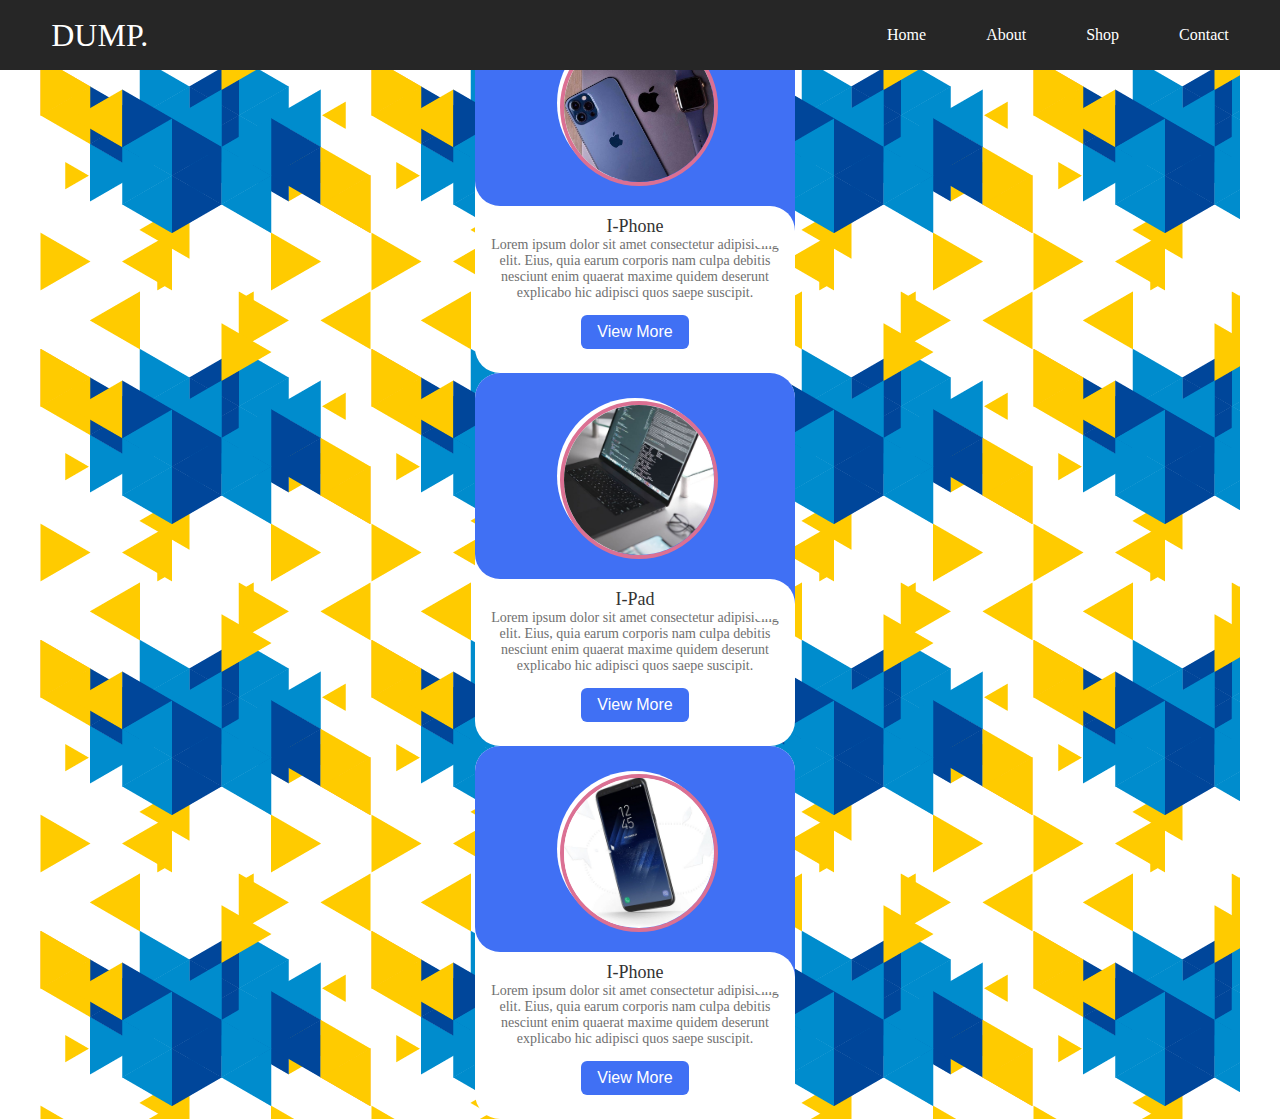
==== pages/index.html @ 40ee1db7 "first commit" ====
<!DOCTYPE html>
<html lang="en">

<head>
    <meta charset="UTF-8">
    <meta name="viewport" content="width=device-width, initial-scale=1.0">
    <title>Document</title>
    <link rel="stylesheet" href="style.css">
</head>

<body>
    <header>
        <div class="container">
            <nav class="navbar">
                <a href="#" class="nav-branding">DUMP.</a>
                <ul class="nav-menu">
                    <li class="nav-item">
                        <a href="#" class="nav-link">Home</a>
                    </li>
                    <li class="nav-item">
                        <a href="about.html" class="nav-link">About</a>
                    </li>
                    <li class="nav-item">
                        <a href="shop.html" class="nav-link">Shop</a>
                    </li>
                    <li class="nav-item">
                        <a href="contact.html" class="nav-link">Contact</a>
                    </li>
                </ul>
                <div class="hamburger">
                    <span class="bar"></span>
                    <span class="bar"></span>
                    <span class="bar"></span>
                </div>
            </nav>
        </div>
    </header>

    <!-- main -->

    <main>
        <div class="slide-content">
            <div class="card-wrapper">
                <div class="card">
                    <div class="image-content">
                        <span class="overlay"></span>

                        <div class="card-image">
                            <img src="../asset/Abilerim ve İkizim (TAMAMLANDI).jpeg" alt="" class="card-img">
                        </div>
                    </div>
                    <div class="card-content">
                        <h2 class="item">I-Phone</h2>
                        <p class="description">Lorem ipsum dolor sit amet consectetur adipisicing elit. Eius, quia
                            earum corporis nam culpa debitis nesciunt enim quaerat maxime quidem deserunt explicabo
                            hic adipisci quos saepe suscipit.
                        </p>

                        <button class="button">View More</button>
                    </div>
                </div>

                <div class="card-wrapper">
                    <div class="card">
                        <div class="image-content">
                            <span class="overlay"></span>

                            <div class="card-image">
                                <img src="../asset/Laptop.jpeg" alt="" class="card-img">
                            </div>
                        </div>
                        <div class="card-content">
                            <h2 class="item">I-Pad</h2>
                            <p class="description">Lorem ipsum dolor sit amet consectetur adipisicing elit. Eius,
                                quia
                                earum corporis nam culpa debitis nesciunt enim quaerat maxime quidem deserunt
                                explicabo
                                hic adipisci quos saepe suscipit.
                            </p>

                            <button class="button">View More</button>
                        </div>
                    </div>
                </div>

                <div class="card-wrapper">
                    <div class="card">
                        <div class="image-content">
                            <span class="overlay"></span>

                            <div class="card-image">
                                <img src="../asset/The Only Certified Phone Repair in Singapore.jpeg" alt=""
                                    class="card-img">
                            </div>
                        </div>
                        <div class="card-content">
                            <h2 class="item">I-Phone</h2>
                            <p class="description">Lorem ipsum dolor sit amet consectetur adipisicing elit. Eius,
                                quia
                                earum corporis nam culpa debitis nesciunt enim quaerat maxime quidem deserunt
                                explicabo
                                hic adipisci quos saepe suscipit.
                            </p>

                            <button class="button">View More</button>
                        </div>
                    </div>
                </div>

            </div>
        </div>


        <!-- about -->
        <div id="about">

        </div>


    </main>



    <script src="script.js">

    </script>
</body>

</html>
---- pages/style.css ----
@import url('https://fonts.googleapis.com/css2?family=Poppins:wght@300;400;500;600&display=swap');

* {
  padding: 0;
  margin: 0;
}

header {
  background-color: #262626;
  position: fixed;
  top: 0;left: 0;right: 0;
  display: flex;
  align-items: center;
  justify-content: center;
  z-index: 1000;
}

li {
  list-style: none;
}

a {
  color: white;
  text-decoration: none;
}

.container {
  max-width: 1224px;
  width: 92%;
  margin: 0 auto;
}

.navbar {
  min-height: 70px;
  display: flex;
  justify-content: space-between;
  align-items: center;
}

.nav-branding {
  font-size: 2rem;
}

.nav-menu {
  display: flex;
  justify-content: space-between;
  align-items: center;
  gap: 60px;
}

.nav-link {
  transition: 0.3s ease-out;
}

.nav-link:hover {
  color: dodgerblue;
}

.hamburger {
  display: none;
  cursor: pointer;
}

.bar {
  display: block;
  width: 25px;
  height: 3px;
  margin: 5px auto;
  -webkit-transition: all 0.3s ease;
  transition: all 0.3s ease;
  background-color: white;
}

@media(max-width:1024px) {
  .hamburger {
    display: block;
  }

  .hamburger.active .bar:nth-child(2) {
    opacity: 0;
  }

  .hamburger.active .bar:nth-child(1) {
    transform: translateY(8px) rotate(45deg);
  }

  .hamburger.active .bar:nth-child(3) {
    transform: translateY(-8px) rotate(-45deg);
  }

  .nav-menu {
    position: fixed;
    left: -100%;
    top: 70px;
    gap: 0;
    flex-direction: column;
    background-color: #262626;
    width: 100%;
    text-align: center;
    transition: 0.3s;
  }

  .nav-item {
    margin: 16px 0;
  }

  .nav-menu.active {
    left: 0;
  }
}

/* section */
.slide-content {
  min-height: 100vh;
  display: flex;
  align-items: center;
  justify-content: center;
  background: url(../asset/bg2.png),url(../asset/bg1.png);
}
.card-wrapper {
  flex: 0 0 auto; 
  margin-right: 10px; 
  width: 320px; 
}
.slide-container{
  display: flex;
  overflow-x: auto;
  max-width: 1120px;
  width: 100%;
  background-color: grey;
  padding: 40px 0;
}

.slide-content {
  scroll-snap-type: x mandatory;
  overflow-x: scroll;
  margin: 0 40px;
}

.card {
  width: 320px;
  border-radius: 25px;
  background-color: #fff;
}

.image-content,
.card-content {
  display: flex;
  flex-direction: column;
  align-items: center;
  padding: 10px 14px;
}
.image-content{
  position: relative;
  row-gap: 5px;
  padding: 25px 0;
}
.overlay{
  position: absolute;
  left: 0;
  top: 0;
  height: 100%;
  width: 100%;
  background-color: #4070f4;
  border-radius: 25px 25px 0 25px;
}
.overlay::before,
.overlay::after{
  content: '';
  position: absolute;
  right: 0;
  bottom: -40px;
  height: 40px;
  width: 40px;
  background-color: #4070f4;
}
.overlay::after{
  border-radius: 0 25px 0 0;
  background-color: #fff;
}
.card-image {
  position: relative;
  height: 150px;
  width: 150px;
  border-radius: 50%;
  background: #fff;
  padding: 3px;
}

.card-image .card-img {
  height: 100%;
  width: 100%;
  object-fit: cover;
  border-radius: 50%;
  border: 4px solid palevioletred;
}
.item{
  font-size: 18px;
  font-weight: 500;
  color: #333;
}
.description{
  font-size: 14px;
  color: #707070;
  text-align: center;
}
.button{
  border: none;
  font-size: 16px;
  color: #fff;
  padding: 8px 16px;
  background-color: #4070f4;
  border-radius: 6px;
  margin: 14px;
  cursor: pointer;
  transition: all 0.3s ease ;
}
.button:hover{
  background: #265df2;
}


/* ABOUT */
.propil {
  max-width: 715px;
  margin: 0 auto 50px;
  padding: 15px;
  font-size: 14px;
  color: #666;
  line-height: 30px;
  text-align: left;
  border: 1px solid #ccc;
  border-radius: 5px;

}

h3 {
  text-align: center;
}

.moreblas {
  display: block;
  width: 178px;
  height: 45px;
  margin: 0 auto;
  cursor: pointer;
  background-color: #f0f0f0;
  border: 1px solid #ccc;
  border-radius: 5px;
  text-align: center;
  line-height: 45px;
  text-decoration: none;
  color: #666;
}

.moreblas img {
  width: 16px;
  height: 16px;
  margin-right: 5px;
  vertical-align: middle;
}

.showimg {
  display: none;
}

/* Add class to trigger the fade-in animation */
.founder-profile.fade-in {
  opacity: 1;
}

.photo {
  flex: 1;
}

.photo img {
  width: 269px;
  height: 360px;
  padding: 10px;
  display: block;
}

.founder-profile {
  display: flex;
  border: 2px solid black;
  align-items: center;
  width: 60%;
  height: 400px;
  margin: 0 auto;
  padding: 15px;
  opacity: 0;
  /* Initial opacity set to 0 */
  transition: opacity 0.5s ease;
}

.ket {
  flex: 2;
  padding-left: 20px;
}
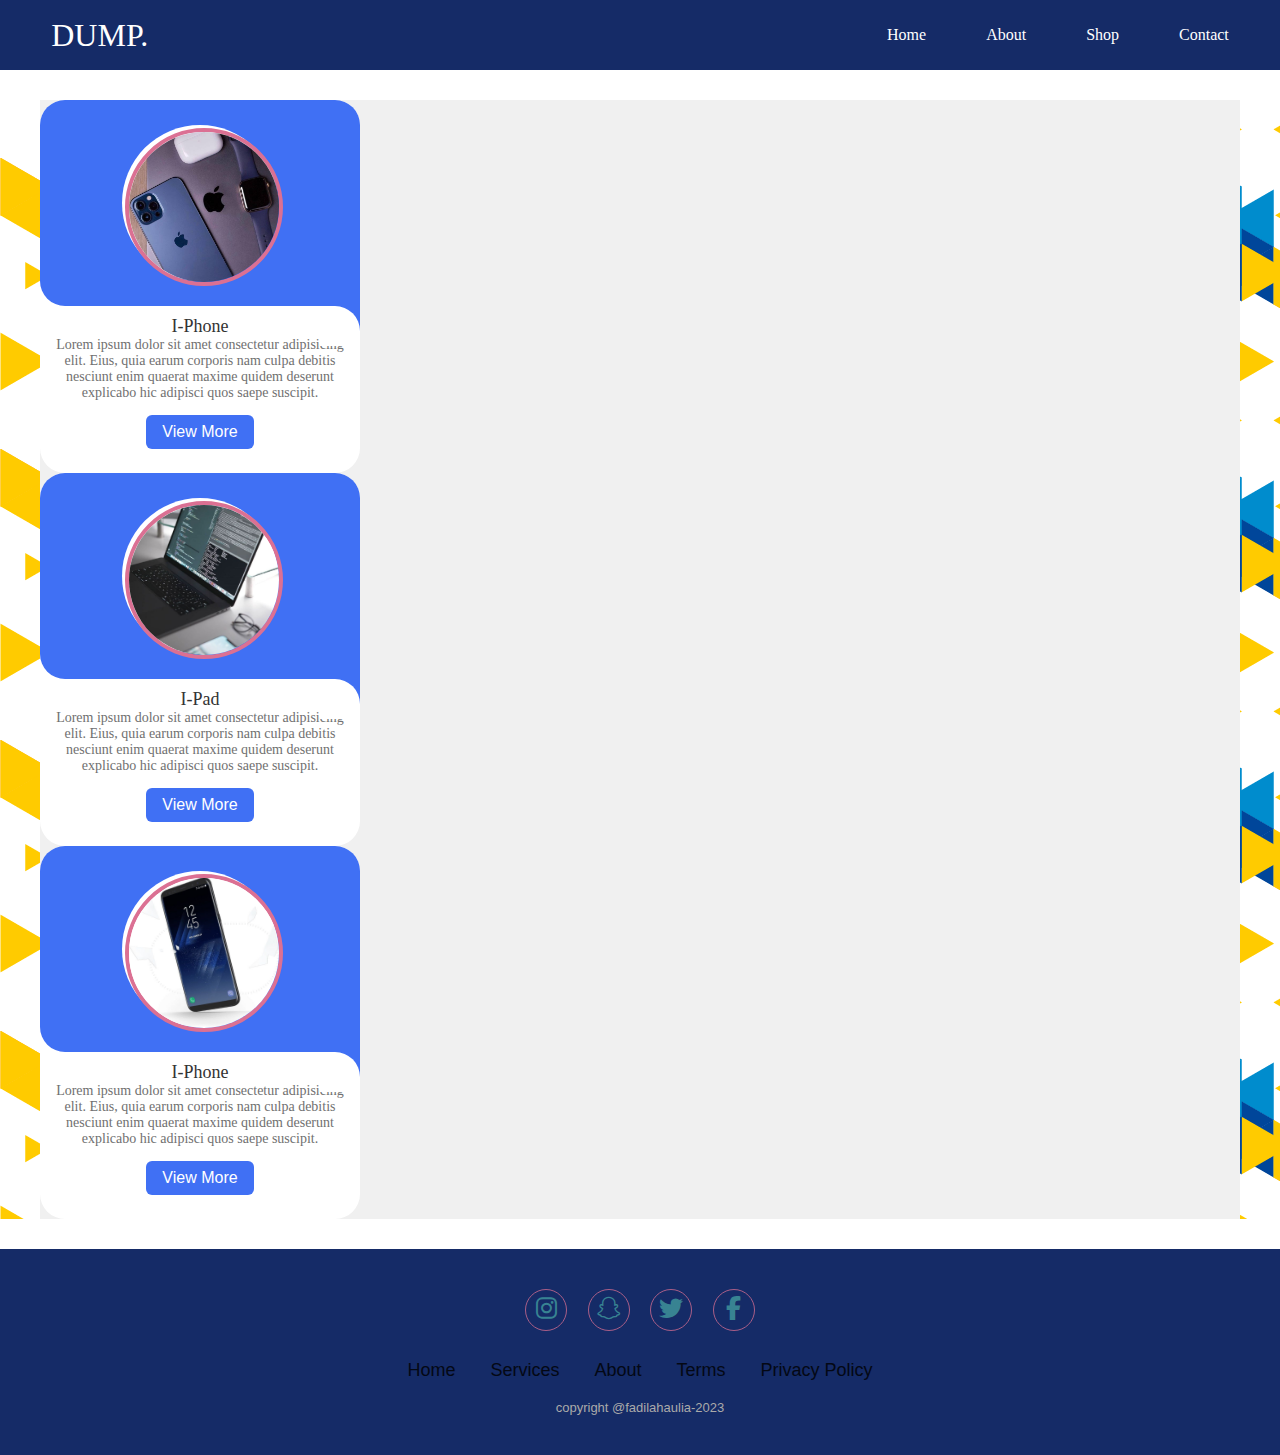
==== commit 8f3aa697: "up" ====
--- a/pages/index.html
+++ b/pages/index.html
@@ -6,6 +6,7 @@
     <meta name="viewport" content="width=device-width, initial-scale=1.0">
     <title>Document</title>
     <link rel="stylesheet" href="style.css">
+    <link rel="stylesheet" href="https://cdnjs.cloudflare.com/ajax/libs/font-awesome/6.4.0/css/all.min.css">
 </head>
 
 <body>
@@ -41,6 +42,7 @@
     <main>
         <div class="slide-content">
             <div class="card-wrapper">
+
                 <div class="card">
                     <div class="image-content">
                         <span class="overlay"></span>
@@ -118,7 +120,36 @@
 
 
     </main>
-
+    <footer>
+        <div class="footer">
+            <div class="social">
+                <a href="#"><i class="fab fa-instagram"></i></a>
+                <a href="#"><i class="fab fa-snapchat"></i></a>
+                <a href="#"><i class="fab fa-twitter"></i></a>
+                <a href="#"><i class="fab fa-facebook-f"></i></a>
+            </div>
+            <ul class="list">
+                <li>
+                    <a href="#">Home</a>
+                </li>
+                <li>
+                    <a href="#">Services</a>
+                </li>
+                <li>
+                    <a href="#">About</a>
+                </li>
+                <li>
+                    <a href="#">Terms</a>
+                </li>
+                <li>
+                    <a href="#">Privacy Policy</a>
+                </li>
+            </ul>
+            <p class="copy">
+                copyright @fadilahaulia-2023
+            </p>
+        </div>
+    </footer>
 
 
     <script src="script.js">
--- a/pages/style.css
+++ b/pages/style.css
@@ -4,9 +4,8 @@
   padding: 0;
   margin: 0;
 }
-
 header {
-  background-color: #262626;
+  background-color: #152b67;
   position: fixed;
   top: 0;left: 0;right: 0;
   display: flex;
@@ -14,53 +13,43 @@
   justify-content: center;
   z-index: 1000;
 }
-
 li {
   list-style: none;
 }
-
 a {
   color: white;
   text-decoration: none;
 }
-
 .container {
   max-width: 1224px;
   width: 92%;
   margin: 0 auto;
 }
-
 .navbar {
   min-height: 70px;
   display: flex;
   justify-content: space-between;
   align-items: center;
 }
-
 .nav-branding {
   font-size: 2rem;
 }
-
 .nav-menu {
   display: flex;
   justify-content: space-between;
   align-items: center;
   gap: 60px;
 }
-
 .nav-link {
   transition: 0.3s ease-out;
 }
-
 .nav-link:hover {
-  color: dodgerblue;
-}
-
+  color: palevioletred;
+}
 .hamburger {
   display: none;
   cursor: pointer;
 }
-
 .bar {
   display: block;
   width: 25px;
@@ -70,24 +59,19 @@
   transition: all 0.3s ease;
   background-color: white;
 }
-
 @media(max-width:1024px) {
   .hamburger {
     display: block;
   }
-
   .hamburger.active .bar:nth-child(2) {
     opacity: 0;
   }
-
   .hamburger.active .bar:nth-child(1) {
     transform: translateY(8px) rotate(45deg);
   }
-
   .hamburger.active .bar:nth-child(3) {
     transform: translateY(-8px) rotate(-45deg);
   }
-
   .nav-menu {
     position: fixed;
     left: -100%;
@@ -99,23 +83,17 @@
     text-align: center;
     transition: 0.3s;
   }
-
   .nav-item {
     margin: 16px 0;
   }
-
   .nav-menu.active {
     left: 0;
   }
 }
 
 /* section */
-.slide-content {
-  min-height: 100vh;
-  display: flex;
-  align-items: center;
-  justify-content: center;
-  background: url(../asset/bg2.png),url(../asset/bg1.png);
+main{
+  background: url(../asset/bg1.png),url(../asset/bg2.png);
 }
 .card-wrapper {
   flex: 0 0 auto; 
@@ -130,19 +108,17 @@
   background-color: grey;
   padding: 40px 0;
 }
-
 .slide-content {
+  margin: 100px 40px 30px;
   scroll-snap-type: x mandatory;
   overflow-x: scroll;
-  margin: 0 40px;
-}
-
+  background-color: #f0f0f0;
+} 
 .card {
   width: 320px;
   border-radius: 25px;
   background-color: #fff;
 }
-
 .image-content,
 .card-content {
   display: flex;
@@ -186,7 +162,6 @@
   background: #fff;
   padding: 3px;
 }
-
 .card-image .card-img {
   height: 100%;
   width: 100%;
@@ -231,13 +206,10 @@
   text-align: left;
   border: 1px solid #ccc;
   border-radius: 5px;
-
-}
-
+}
 h3 {
   text-align: center;
 }
-
 .moreblas {
   display: block;
   width: 178px;
@@ -252,14 +224,12 @@
   text-decoration: none;
   color: #666;
 }
-
 .moreblas img {
   width: 16px;
   height: 16px;
   margin-right: 5px;
   vertical-align: middle;
 }
-
 .showimg {
   display: none;
 }
@@ -296,4 +266,65 @@
 .ket {
   flex: 2;
   padding-left: 20px;
+}
+
+
+/* FOOTER */
+footer{
+  font-family: 'Segoe UI', Tahoma, Geneva, Verdana, sans-serif;
+  font-weight: 400;
+  background-color: #152b67;
+}
+.footer{
+padding: 40px 0;
+}
+.footer .social{
+  text-align: center;
+  padding-bottom: 25px;
+  color: rgb(68, 161, 161);
+}
+.footer .social a{
+  font-size: 24px;
+  color: inherit;
+  border: 1px solid palevioletred;
+  width: 40px;
+  height: 40px;
+  line-height: 38px;
+  display: inline-block;
+  text-align: center;
+  border-radius: 50%;
+  margin: 0 8px;
+  opacity: 0.75;
+}
+.footer .social a:hover{
+opacity: 0.9;
+color: palevioletred;
+}
+.footer ul{
+margin-top: 0;
+padding: 0;
+list-style: none;
+font-size: 18px;
+line-height: 1.6;
+margin-bottom: 0;
+text-align: center;
+}
+.footer ul li a{
+  color: inherit;
+  text-decoration: none;
+  opacity: 0.8;
+}
+.footer ul li{
+display: inline-block;
+padding: 0 15px;
+}
+.footer ul li a:hover{
+  opacity: 1;
+  color: palevioletred;
+}
+.footer .copy{
+  margin-top: 15px;
+  text-align: center;
+  font-size: 13px;
+  color: #aaa;
 }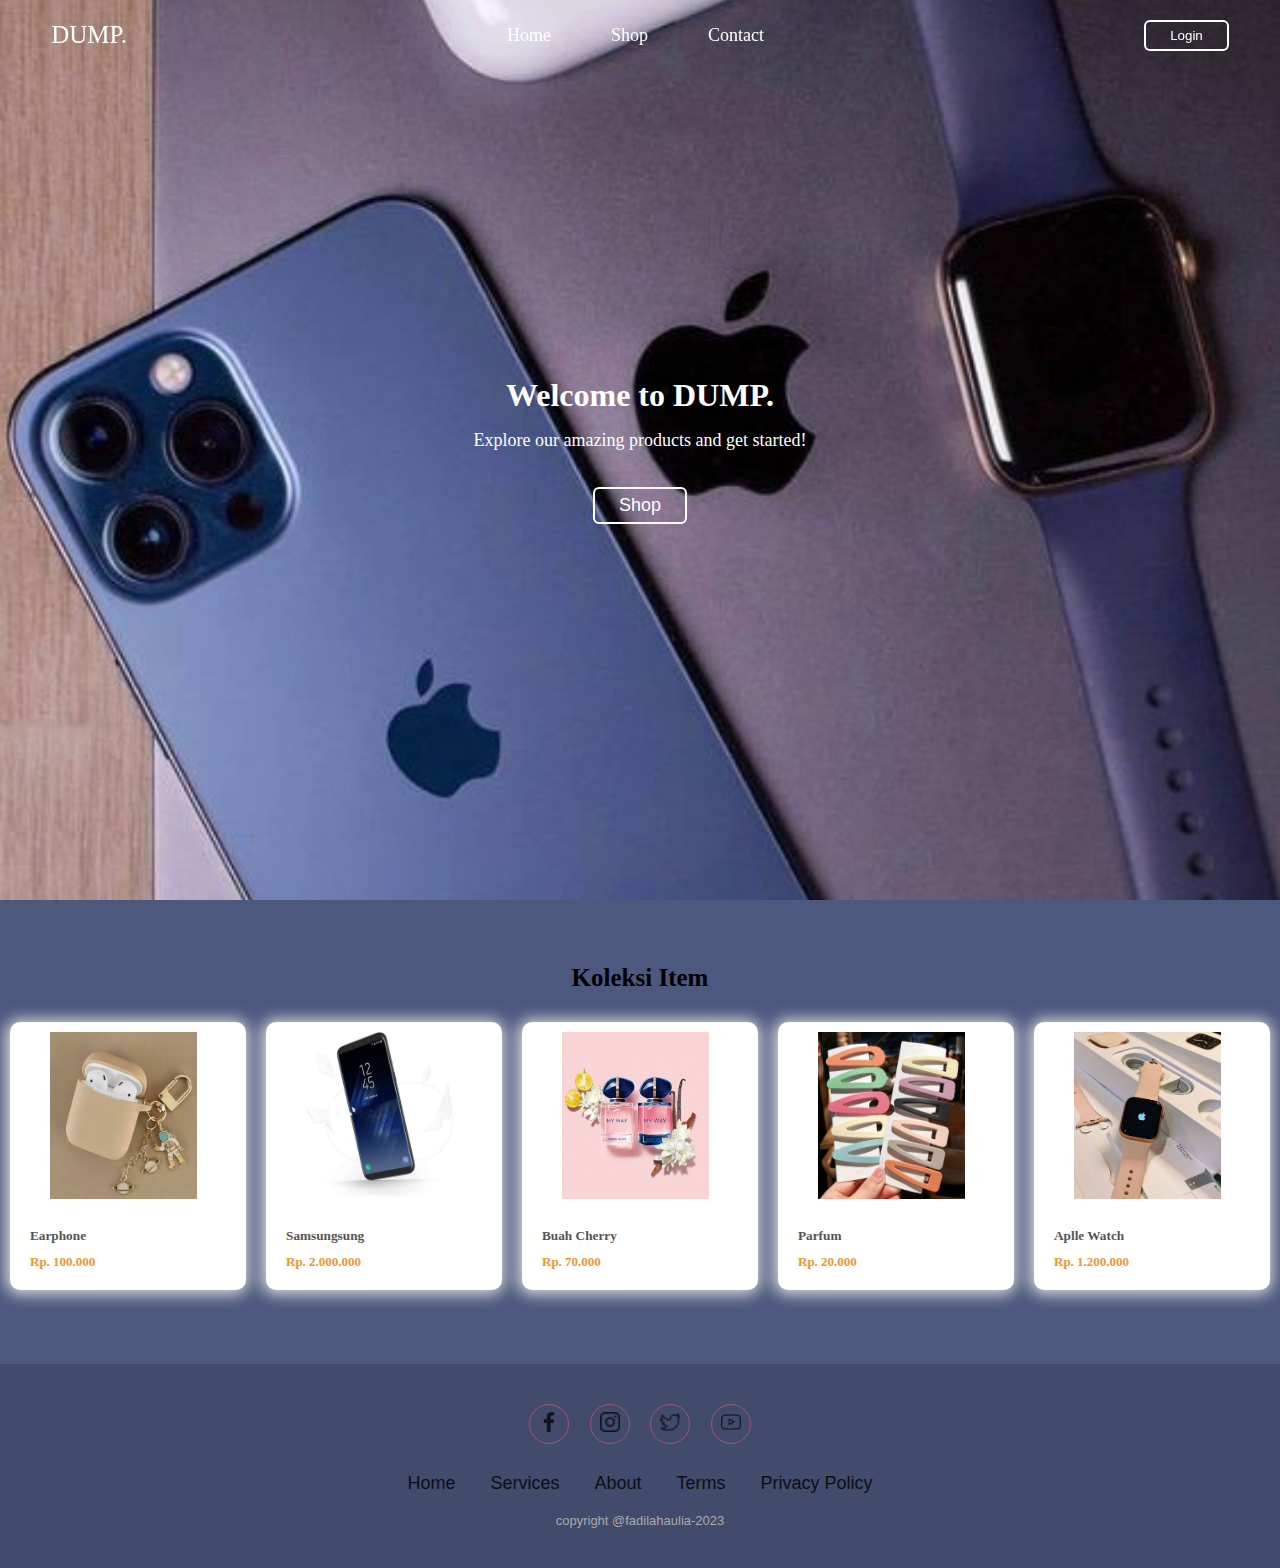
==== commit 14519855: "up two" ====
--- a/pages/index.html
+++ b/pages/index.html
@@ -5,128 +5,199 @@
     <meta charset="UTF-8">
     <meta name="viewport" content="width=device-width, initial-scale=1.0">
     <title>Document</title>
-    <link rel="stylesheet" href="style.css">
-    <link rel="stylesheet" href="https://cdnjs.cloudflare.com/ajax/libs/font-awesome/6.4.0/css/all.min.css">
+    <!-- link untuk mangmabil icon -->
+    <link rel="stylesheet"
+        href="https://fonts.googleapis.com/css2?family=Material+Symbols+Outlined:opsz,wght,FILL,GRAD@20..48,100..700,0..1,-50..200" />
+    <link rel="stylesheet" href="index.css">
 </head>
 
 <body>
+    <!-- Header -->
     <header>
         <div class="container">
-            <nav class="navbar">
-                <a href="#" class="nav-branding">DUMP.</a>
-                <ul class="nav-menu">
-                    <li class="nav-item">
-                        <a href="#" class="nav-link">Home</a>
+            <nav class="nav">
+                <a href="#" class="nav_logo">DUMP.</a>
+
+                <ul class="nav_items">
+                    <li class="nav_item">
+                        <a href="#" class="nav_link">Home</a>
                     </li>
-                    <li class="nav-item">
-                        <a href="about.html" class="nav-link">About</a>
+                    <li class="nav_item">
+                        <a href="shop.html" class="nav_link">Shop</a>
                     </li>
-                    <li class="nav-item">
-                        <a href="shop.html" class="nav-link">Shop</a>
-                    </li>
-                    <li class="nav-item">
-                        <a href="contact.html" class="nav-link">Contact</a>
+                    <li class="nav_item">
+                        <a href="contact.html" class="nav_link">Contact</a>
                     </li>
                 </ul>
+
                 <div class="hamburger">
                     <span class="bar"></span>
                     <span class="bar"></span>
                     <span class="bar"></span>
                 </div>
+
+                <button class="button" id="form-open">Login</button>
             </nav>
         </div>
     </header>
 
-    <!-- main -->
-
-    <main>
-        <div class="slide-content">
-            <div class="card-wrapper">
-
-                <div class="card">
-                    <div class="image-content">
-                        <span class="overlay"></span>
-
-                        <div class="card-image">
-                            <img src="../asset/Abilerim ve İkizim (TAMAMLANDI).jpeg" alt="" class="card-img">
-                        </div>
-                    </div>
-                    <div class="card-content">
-                        <h2 class="item">I-Phone</h2>
-                        <p class="description">Lorem ipsum dolor sit amet consectetur adipisicing elit. Eius, quia
-                            earum corporis nam culpa debitis nesciunt enim quaerat maxime quidem deserunt explicabo
-                            hic adipisci quos saepe suscipit.
-                        </p>
-
-                        <button class="button">View More</button>
-                    </div>
-                </div>
-
-                <div class="card-wrapper">
-                    <div class="card">
-                        <div class="image-content">
-                            <span class="overlay"></span>
-
-                            <div class="card-image">
-                                <img src="../asset/Laptop.jpeg" alt="" class="card-img">
-                            </div>
-                        </div>
-                        <div class="card-content">
-                            <h2 class="item">I-Pad</h2>
-                            <p class="description">Lorem ipsum dolor sit amet consectetur adipisicing elit. Eius,
-                                quia
-                                earum corporis nam culpa debitis nesciunt enim quaerat maxime quidem deserunt
-                                explicabo
-                                hic adipisci quos saepe suscipit.
-                            </p>
-
-                            <button class="button">View More</button>
-                        </div>
-                    </div>
-                </div>
-
-                <div class="card-wrapper">
-                    <div class="card">
-                        <div class="image-content">
-                            <span class="overlay"></span>
-
-                            <div class="card-image">
-                                <img src="../asset/The Only Certified Phone Repair in Singapore.jpeg" alt=""
-                                    class="card-img">
-                            </div>
-                        </div>
-                        <div class="card-content">
-                            <h2 class="item">I-Phone</h2>
-                            <p class="description">Lorem ipsum dolor sit amet consectetur adipisicing elit. Eius,
-                                quia
-                                earum corporis nam culpa debitis nesciunt enim quaerat maxime quidem deserunt
-                                explicabo
-                                hic adipisci quos saepe suscipit.
-                            </p>
-
-                            <button class="button">View More</button>
-                        </div>
-                    </div>
-                </div>
-
-            </div>
-        </div>
-
-
-        <!-- about -->
-        <div id="about">
-
-        </div>
-
-
-    </main>
+    <!-- Home -->
+    <section class="home">
+
+        <div class="home_content">
+            <h1>Welcome to DUMP.</h1>
+            <p>Explore our amazing products and get started!</p>
+            <br><br>
+            <button class="button"><a href="shop.html">Shop</a></button>
+        </div>
+
+        <!-- FORM -->
+        <div class="form_container">
+            <i class="material-symbols-outlined form_close">close</i>
+            <!-- Login From -->
+            <div class="form login_form">
+                <form action="#">
+                    <h2>Login</h2>
+
+                    <div class="input_box">
+                        <input type="email" placeholder="Enter your email" required />
+                        <i class="material-symbols-outlined email">mail</i>
+                    </div>
+                    <div class="input_box">
+                        <input type="password" placeholder="Enter your password" required />
+                        <i class="material-symbols-outlined password">lock</i>
+                        <i class="material-symbols-outlined pw_hide">visibility_off</i>
+                    </div>
+
+                    <div class="option_field">
+                        <span class="checkbox">
+                            <input type="checkbox" id="check" />
+                            <label for="check">Remember me</label>
+                        </span>
+                        <a href="#" class="forgot_pw">Forgot password?</a>
+                    </div>
+
+                    <button class="button">Login Now</button>
+
+                    <div class="login_signup">Don't have an account? <a href="#" id="signup">Signup</a></div>
+                </form>
+            </div>
+
+            <!-- Signup From -->
+            <div class="form signup_form">
+                <form action="#">
+                    <h2>Signup</h2>
+
+                    <div class="input_box">
+                        <input type="email" placeholder="Enter your email" required />
+                        <i class="material-symbols-outlined email">mail</i>
+                    </div>
+                    <div class="input_box">
+                        <input type="password" placeholder="Create password" required />
+                        <i class="material-symbols-outlined password">lock</i>
+                        <i class="material-symbols-outlined pw_hide">visibility_off</i>
+                    </div>
+                    <div class="input_box">
+                        <input type="password" placeholder="Confirm password" required />
+                        <i class="material-symbols-outlined password">lock</i>
+                        <i class="material-symbols-outlined pw_hide">visibility_off</i>
+                    </div>
+
+                    <button class="button">Signup Now</button>
+
+                    <div class="login_signup">Already have an account? <a href="#" id="login">Login</a></div>
+                </form>
+            </div>
+        </div>
+    </section>
+
+    <!-- Catalog -->
+    <div class="catalog">
+        <div class="wrapper">
+            <h3>Koleksi Item</h3>
+        </div>
+        <div class="wrapper">
+            <div class="catalog-item">
+                <img src="../asset/gambar.jpeg" alt="">
+                <div class="desc">
+                    <div class="title">
+                        <h5>Earphone</h5>
+                    </div>
+                    <div class="price">
+                        Rp. 100.000
+                    </div>
+                </div>
+
+            </div>
+            <div class="catalog-item">
+                <img src="../asset/The Only Certified Phone Repair in Singapore.jpeg" alt="">
+                <div class="desc">
+                    <div class="title">
+                        <h5>Samsungsung</h5>
+                    </div>
+                    <div class="price">
+                        Rp. 2.000.000
+                    </div>
+                </div>
+
+            </div>
+            <div class="catalog-item">
+                <img src="../asset/ARMANI BEAUTY My Way Intense Floral Fragrance.jpeg" alt="">
+                <div class="desc">
+                    <div class="title">
+                        <h5>Buah Cherry</h5>
+                    </div>
+                    <div class="price">
+                        Rp. 70.000
+                    </div>
+                </div>
+
+            </div>
+            <div class="catalog-item">
+                <img src="../asset/Accesorios de plásico para lucir como una aesthetic doll.png" alt="">
+                <div class="desc">
+                    <div class="title">
+                        <h5>Parfum</h5>
+                    </div>
+                    <div class="price">
+                        Rp. 20.000
+                    </div>
+                </div>
+
+            </div>
+            <div class="catalog-item">
+                <img src="../asset/download (3).jpeg" alt="">
+                <div class="desc">
+                    <div class="title">
+                        <h5>Aplle Watch</h5>
+                    </div>
+                    <div class="price">
+                        Rp. 1.200.000
+                    </div>
+                </div>
+
+            </div>
+        </div>
+    </div>
+    <!-- Catalog -->
+
+
+    <!-- FOOTER -->
     <footer>
         <div class="footer">
             <div class="social">
-                <a href="#"><i class="fab fa-instagram"></i></a>
-                <a href="#"><i class="fab fa-snapchat"></i></a>
-                <a href="#"><i class="fab fa-twitter"></i></a>
-                <a href="#"><i class="fab fa-facebook-f"></i></a>
+                <a href="#">
+                    <img src="../asset/facebook-app-symbol.png" alt="">
+                </a>
+                <a href="#">
+                    <img src="../asset/instagram.png" alt="">
+                </a>
+                <a href="#">
+                    <img src="../asset/twitter.png" alt="">
+                </a>
+                <a href="#">
+                    <img src="../asset/youtube.png" alt="">
+                </a>
             </div>
             <ul class="list">
                 <li>
@@ -150,11 +221,10 @@
             </p>
         </div>
     </footer>
-
-
-    <script src="script.js">
-
-    </script>
+    <!-- END FOOTER -->
+
+
+    <script src="script.js"></script>
 </body>
 
 </html>--- a/pages/index.css
+++ b/pages/index.css
@@ -0,0 +1,439 @@
+.material-symbols-outlined {
+    font-variation-settings:
+        'FILL' 0,
+        'wght' 400,
+        'GRAD' 0,
+        'opsz' 48
+}
+* {
+    margin: 0;
+    padding: 0;
+    box-sizing: border-box;
+}
+/* HEADER */
+header {
+    position: fixed;
+    top: 0;
+    left: 0;
+    right: 0;
+    display: flex;
+    align-items: center;
+    justify-content: center;
+    z-index: 1000;
+}
+li {
+    list-style: none;
+}
+a {
+    font-size: 18px;
+    text-decoration: none;
+}
+.container {
+    max-width: 1224px;
+    width: 92%;
+    margin: 0 auto;
+}
+.nav {
+    min-height: 70px;
+    display: flex;
+    justify-content: space-between;
+    align-items: center;
+}
+.nav_logo {
+    font-size: 25px;
+}
+.nav_items {
+    display: flex;
+    justify-content: space-between;
+    align-items: center;
+    gap: 60px;
+}
+.nav_logo,
+.nav_link,
+.button {
+    color: #fff;
+}
+.nav_link {
+    transition: 0.3s ease-out;
+}
+.nav_link:hover {
+    color: #071952;
+}
+.hamburger {
+    display: none;
+    cursor: pointer;
+}
+.bar {
+    display: block;
+    width: 25px;
+    height: 3px;
+    margin: 5px auto;
+    -webkit-transition: all 0.3s ease;
+    transition: all 0.3s ease;
+    background-color: white;
+}
+.button {
+    padding: 6px 24px;
+    border: 2px solid #fff;
+    background: transparent;
+    border-radius: 6px;
+    cursor: pointer;
+}
+.button:active {
+    transform: scale(0.98);
+}
+@media(max-width:1024px) {
+    .hamburger {
+        display: block;
+    }
+    .hamburger.active .bar:nth-child(2) {
+        opacity: 0;
+    }
+    .hamburger.active .bar:nth-child(1) {
+        transform: translateY(8px) rotate(45deg);
+    }
+    .hamburger.active .bar:nth-child(3) {
+        transform: translateY(-8px) rotate(-45deg);
+    }
+    .nav_items {
+        position: fixed;
+        left: -100%;
+        top: 70px;
+        gap: 0;
+        flex-direction: column;
+        background-color: #424b6c;
+        width: 100%;
+        text-align: center;
+        transition: 0.3s;
+    }
+    .nav_item {
+        margin: 16px 0;
+    }
+    .nav_items.active {
+        left: 0;
+    }
+}
+
+/* Home */
+.home {
+    position: relative;
+    height: 100vh;
+    width: 100%;
+    background-image: url("../asset/Abilerim\ ve\ İkizim\ \(TAMAMLANDI\).jpeg");
+    background-size: cover;
+    background-position: center;
+}
+
+/*  */
+.home_content {
+    display: flex;
+    flex-direction: column;
+    align-items: center;
+    justify-content: center;
+    height: 100%;
+    color: #fff;
+}
+
+.home_content h1 {
+    font-size: 32px;
+    margin-bottom: 16px;
+}
+
+.home_content p {
+    font-size: 18px;
+}
+
+.home_content .button a {
+    color: white;
+}
+
+.home_content .button:hover {
+    background-color: palevioletred;
+}
+
+/*  */
+.home::before {
+    content: "";
+    position: absolute;
+    height: 100%;
+    width: 100%;
+    background-color: rgba(0, 0, 0, 0.6);
+    z-index: 100;
+    opacity: 0;
+    pointer-events: none;
+    transition: all 0.5s ease-out;
+}
+
+.home.show::before {
+    opacity: 1;
+    pointer-events: auto;
+}
+
+/* From */
+.form_container {
+    position: fixed;
+    max-width: 320px;
+    width: 100%;
+    top: 50%;
+    left: 50%;
+    transform: translate(-50%, -50%) scale(1.2);
+    z-index: 101;
+    background: #fff;
+    padding: 25px;
+    border-radius: 12px;
+    box-shadow: rgba(0, 0, 0, 0.1);
+    opacity: 0;
+    pointer-events: none;
+    transition: all 0.4s ease-out;
+}
+
+.home.show .form_container {
+    opacity: 1;
+    pointer-events: auto;
+    transform: translate(-50%, -50%) scale(1);
+}
+
+.signup_form {
+    display: none;
+}
+
+.form_container.active .signup_form {
+    display: block;
+}
+
+.form_container.active .login_form {
+    display: none;
+}
+
+.form_close {
+    position: absolute;
+    top: 10px;
+    right: 20px;
+    color: #0b0217;
+    font-size: 22px;
+    opacity: 0.7;
+    cursor: pointer;
+}
+
+.form_container h2 {
+    font-size: 22px;
+    color: #0b0217;
+    text-align: center;
+}
+
+.input_box {
+    position: relative;
+    margin-top: 30px;
+    width: 100%;
+    height: 40px;
+}
+
+.input_box input {
+    height: 100%;
+    width: 100%;
+    border: none;
+    outline: none;
+    padding: 0 30px;
+    color: #333;
+    transition: all 0.2s ease;
+    border-bottom: 1.5px solid #aaaaaa;
+}
+
+.input_box input:focus {
+    border-color: #7d2ae8;
+}
+
+.input_box i {
+    position: absolute;
+    top: 50%;
+    transform: translateY(-50%);
+    font-size: 20px;
+    color: #707070;
+}
+
+.input_box i.email,
+.input_box i.password {
+    left: 0;
+}
+
+.input_box input:focus~i.email,
+.input_box input:focus~i.password {
+    color: #7d2ae8;
+}
+
+.input_box i.pw_hide {
+    right: 0;
+    font-size: 18px;
+    cursor: pointer;
+}
+
+.option_field {
+    margin-top: 14px;
+    display: flex;
+    align-items: center;
+    justify-content: space-between;
+}
+
+.form_container a {
+    color: #7d2ae8;
+    font-size: 12px;
+}
+
+.form_container a:hover {
+    text-decoration: underline;
+}
+
+.checkbox {
+    display: flex;
+    column-gap: 8px;
+    white-space: nowrap;
+}
+
+.checkbox input {
+    accent-color: #7d2ae8;
+}
+
+.checkbox label {
+    font-size: 12px;
+    cursor: pointer;
+    user-select: none;
+    color: #0b0217;
+}
+
+.form_container .button {
+    background: #7d2ae8;
+    margin-top: 30px;
+    width: 100%;
+    padding: 10px 0;
+    border-radius: 10px;
+}
+
+.login_signup {
+    font-size: 12px;
+    text-align: center;
+    margin-top: 15px;
+}
+
+/* FOOTER */
+footer {
+    font-family: 'Segoe UI', Tahoma, Geneva, Verdana, sans-serif;
+    font-weight: 400;
+    background-color: #424b6c;
+}
+
+.footer {
+    padding: 40px 0;
+}
+
+.footer .social {
+    text-align: center;
+    padding-bottom: 25px;
+}
+
+.footer .social a {
+    font-size: 24px;
+    color: inherit;
+    border: 1px solid rgb(197, 87, 124);
+    width: 40px;
+    height: 40px;
+    line-height: 38px;
+    display: inline-block;
+    text-align: center;
+    border-radius: 50%;
+    margin: 0 8px;
+    opacity: 0.75;
+}
+
+.footer .social a img {
+    width: 20px;
+}
+
+.footer .social a:hover {
+    opacity: 0.9;
+    /* color: palevioletred; */
+}
+
+.footer ul {
+    margin-top: 0;
+    padding: 0;
+    list-style: none;
+    font-size: 18px;
+    line-height: 1.6;
+    margin-bottom: 0;
+    text-align: center;
+}
+
+.footer ul li a {
+    color: inherit;
+    text-decoration: none;
+    opacity: 0.8;
+}
+
+.footer ul li {
+    display: inline-block;
+    padding: 0 15px;
+}
+
+.footer ul li a:hover {
+    opacity: 1;
+    color: palevioletred;
+}
+
+.footer .copy {
+    margin-top: 15px;
+    text-align: center;
+    font-size: 13px;
+    color: #aaa;
+}
+
+/* END FOOTER */
+
+
+/* CATALOG */
+.wrapper {
+    display: flex;
+    align-items: center;
+    justify-content: center;
+    >h3{
+        margin-bottom: 20px;
+        font-size: 25px;
+    }
+}
+
+.catalog {
+    padding: 5% 0;
+    background-color: #4d587e;
+}
+
+.catalog-item {
+    background: #fff;
+    margin: 10px;
+    border-radius: 10px;
+    overflow: hidden;
+    box-shadow: -1px 1px 16px 3px #e2e2e2;
+    flex-basis: 20%;
+}
+
+.catalog-item .desc {
+    padding: 20px;
+}
+
+.catalog-item .desc .title h5 {
+    margin: 5px 0 10px;
+    color: #555;
+}
+
+.catalog-item .desc .price {
+    font-size: 13px;
+    font-weight: 600;
+    color: #ec9633;
+}
+
+.catalog-item img {
+    width: 147px;
+    height: 167px;
+    margin: 0 40px;
+    margin-top: 10px;
+}
+
+  